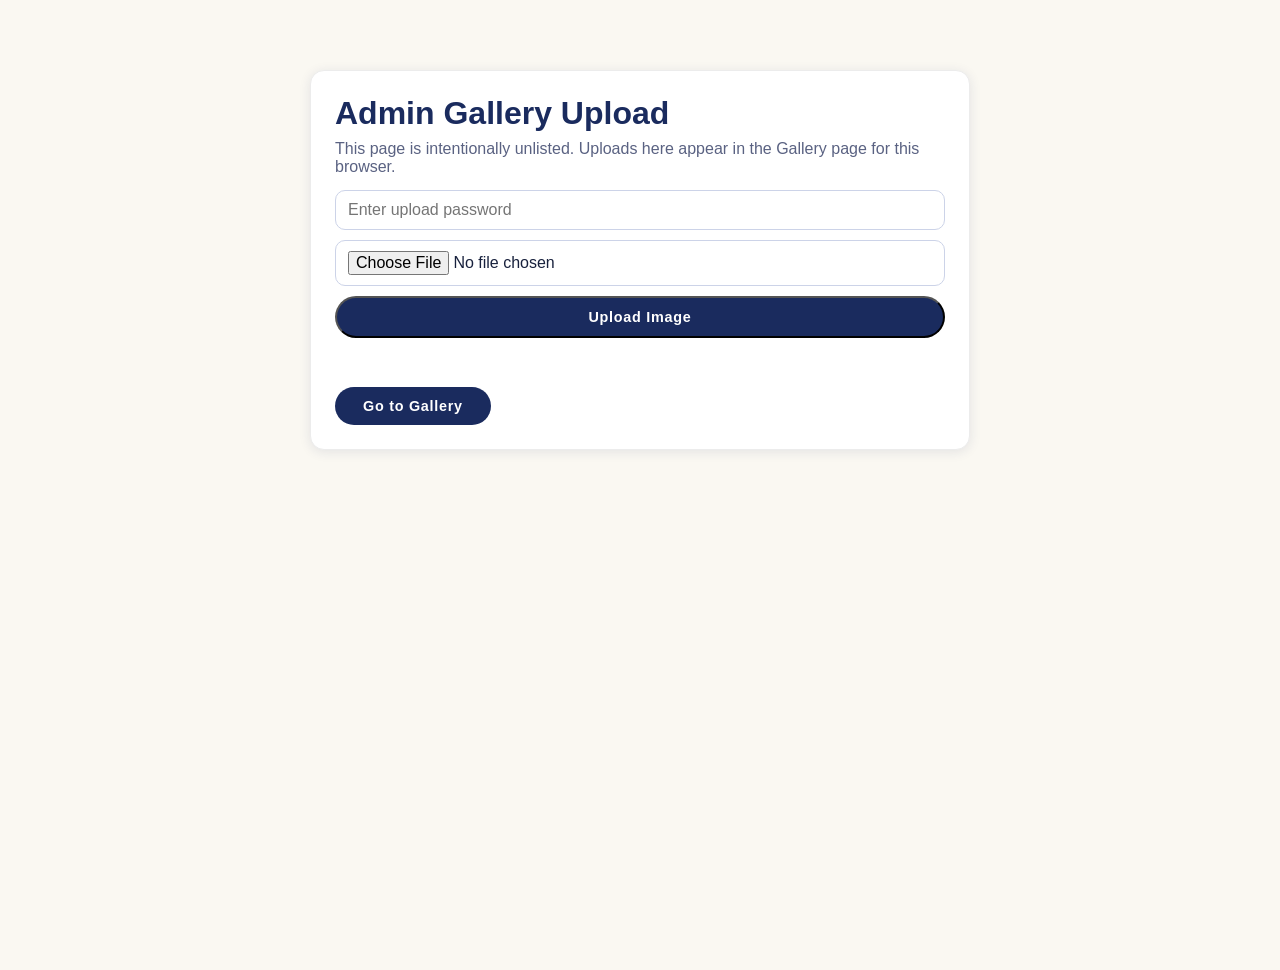
==== adminupload/index.html @ 371fb2d6 "Move gallery upload flow to hidden /adminupload page" ====
<!DOCTYPE html>
<html lang="en">
<head>
  <meta charset="UTF-8" />
  <meta name="viewport" content="width=device-width, initial-scale=1.0"/>
  <meta name="robots" content="noindex,nofollow"/>
  <title>Gallery Upload - Chaveirim of Linden</title>
  <link rel="stylesheet" href="../assets/css/styles.css"/>
  <style>
    .admin-upload-wrap { max-width: 700px; margin: 70px auto; padding: 0 20px; }
    .admin-upload-card { background: #fff; border: 1px solid #ececec; border-radius: 14px; box-shadow: 0 2px 12px rgba(26,43,94,0.10); padding: 24px; }
    .admin-upload-card h1 { color: #1a2b5e; margin-bottom: 8px; }
    .admin-upload-card p { color: #5a6282; margin-bottom: 14px; }
    .admin-upload-form { display: flex; flex-direction: column; gap: 10px; }
    .admin-upload-form input[type="password"], .admin-upload-form input[type="file"] { padding: 10px 12px; border: 1px solid #ccd3e8; border-radius: 10px; font: inherit; }
    .admin-upload-message { min-height: 1.2em; font-weight: 700; margin-top: 8px; }
  </style>
</head>
<body>
  <div class="admin-upload-wrap">
    <div class="admin-upload-card">
      <h1>Admin Gallery Upload</h1>
      <p>This page is intentionally unlisted. Uploads here appear in the Gallery page for this browser.</p>
      <div class="admin-upload-form">
        <input type="password" id="gallery-upload-password" placeholder="Enter upload password" autocomplete="off" />
        <input type="file" id="gallery-upload-input" accept="image/*" />
        <button type="button" id="gallery-upload-button" class="btn-navy">Upload Image</button>
      </div>
      <p id="gallery-upload-message" class="admin-upload-message" aria-live="polite"></p>
      <a href="../#gallery" class="btn-navy" style="margin-top: 8px; display: inline-block;">Go to Gallery</a>
    </div>
  </div>

  <script>
    (() => {
      const GALLERY_UPLOAD_PASSWORD = 'COLGalleryUpload';
      const GALLERY_LOCAL_STORAGE_KEY = 'colGalleryUserUploads';

      const getUserUploadedImages = () => {
        try {
          const raw = localStorage.getItem(GALLERY_LOCAL_STORAGE_KEY);
          const parsed = raw ? JSON.parse(raw) : [];
          return Array.isArray(parsed) ? parsed : [];
        } catch (error) {
          console.error('Unable to read local gallery uploads:', error);
          return [];
        }
      };

      const saveUserUploadedImages = (items) => {
        localStorage.setItem(GALLERY_LOCAL_STORAGE_KEY, JSON.stringify(items));
      };

      const setUploadMessage = (text, isError = false) => {
        const message = document.getElementById('gallery-upload-message');
        if (!message) return;
        message.textContent = text;
        message.style.color = isError ? '#b03020' : '#1a2b5e';
      };

      document.getElementById('gallery-upload-button')?.addEventListener('click', () => {
        const passwordInput = document.getElementById('gallery-upload-password');
        const fileInput = document.getElementById('gallery-upload-input');
        const password = String(passwordInput?.value || '').trim();
        const file = fileInput?.files && fileInput.files[0];

        if (password !== GALLERY_UPLOAD_PASSWORD) {
          setUploadMessage('Incorrect password. Image was not uploaded.', true);
          return;
        }

        if (!file) {
          setUploadMessage('Please choose an image first.', true);
          return;
        }

        const reader = new FileReader();
        reader.onload = () => {
          const dataUrl = String(reader.result || '');
          if (!dataUrl) {
            setUploadMessage('Unable to read selected image.', true);
            return;
          }

          const current = getUserUploadedImages();
          current.unshift({ src: dataUrl, alt: file.name || 'Uploaded gallery image' });
          saveUserUploadedImages(current);

          fileInput.value = '';
          passwordInput.value = '';
          setUploadMessage('Image uploaded successfully. Open the Gallery page to view it.');
        };

        reader.onerror = () => setUploadMessage('Unable to read selected image.', true);
        reader.readAsDataURL(file);
      });
    })();
  </script>
</body>
</html>
---- assets/css/styles.css ----
:root {
      --navy:        #1a2b5e;
      --navy-dark:   #111d42;
      --navy-mid:    #243580;
      --gold:        #c9a028;
      --gold-light:  #f2ca4c;
      --gold-pale:   #fdf3d0;
      --red:         #b03020;
      --red-hover:   #8e2318;
      --white:       #ffffff;
      --cream:       #faf8f2;
      --gray-light:  #ececec;
      --text:        #18213d;
      --text-muted:  #5a6282;
      --shadow-sm:   0 2px 12px rgba(26,43,94,0.10);
      --shadow-md:   0 6px 28px rgba(26,43,94,0.15);
    }

    *, *::before, *::after { box-sizing: border-box; margin: 0; padding: 0; }

    body {
      font-family: 'Nunito', sans-serif;
      background: var(--cream);
      color: var(--text);
      min-height: 100vh;
    }

    /* HEADER */
    header {
      background: linear-gradient(180deg, var(--navy-dark) 0%, var(--navy) 100%);
      position: sticky;
      top: 0;
      z-index: 1000;
      box-shadow: 0 3px 24px rgba(0,0,0,0.32);
    }

    .header-top {
      display: flex;
      align-items: center;
      justify-content: space-between;
      padding: 10px 36px;
      gap: 16px;
      flex-wrap: wrap;
    }

    .logo-area {
      display: flex;
      align-items: center;
      gap: 16px;
      cursor: pointer;
      text-decoration: none;
    }

    .logo-img-wrap {
      height: 80px;
      width: 80px;
      flex-shrink: 0;
    }

    /* Key fix: mix-blend-mode:screen removes white baked into the logo on dark bg */
    .logo-img-wrap img {
      height: 80px;
      width: 80px;
      object-fit: contain;
      background: transparent;
      padding: 0;
      border: none;
      border-radius: 0;
      
      filter: drop-shadow(0 2px 8px rgba(0,0,0,0.4));
    }

    .org-name { display: flex; flex-direction: column; gap: 1px; }

    .org-name .main-title {
      font-family: 'Playfair Display', serif;
      font-size: 1.6rem;
      font-weight: 900;
      color: var(--gold-light);
      line-height: 1.1;
    }

    .org-name .sub-title {
      font-size: 0.76rem;
      color: rgba(255,255,255,0.62);
      letter-spacing: 0.2em;
      text-transform: uppercase;
      font-weight: 700;
    }

    .header-actions {
      display: flex;
      gap: 10px;
      align-items: center;
      flex-wrap: wrap;
    }

    .btn-donate-flash {
      background: var(--gold);
      color: var(--navy-dark);
      font-family: 'Nunito', sans-serif;
      font-weight: 800;
      font-size: 0.88rem;
      padding: 10px 22px;
      border-radius: 50px;
      border: none;
      cursor: pointer;
      text-decoration: none;
      letter-spacing: 0.06em;
      text-transform: uppercase;
      display: inline-flex;
      align-items: center;
      gap: 7px;
      animation: pulseGold 1.8s ease-in-out infinite;
      transition: transform 0.15s;
    }
    .btn-donate-flash:hover { animation: none; background: var(--gold-light); transform: scale(1.06); }

    @keyframes pulseGold {
      0%   { box-shadow: 0 0 0 0   rgba(201,160,40,0.75); }
      60%  { box-shadow: 0 0 0 12px rgba(201,160,40,0); }
      100% { box-shadow: 0 0 0 0   rgba(201,160,40,0); }
    }

    .btn-call {
      background: var(--red);
      color: var(--white);
      font-family: 'Nunito', sans-serif;
      font-weight: 800;
      font-size: 0.88rem;
      padding: 10px 22px;
      border-radius: 50px;
      border: none;
      cursor: pointer;
      text-decoration: none;
      letter-spacing: 0.06em;
      text-transform: uppercase;
      display: inline-flex;
      align-items: center;
      gap: 7px;
      transition: background 0.15s, transform 0.15s;
      box-shadow: 0 2px 10px rgba(176,48,32,0.35);
    }
    .btn-call:hover { background: var(--red-hover); transform: scale(1.05); }

    /* NAV */
    nav {
      background: rgba(0,0,0,0.22);
      border-top: 1px solid rgba(255,255,255,0.07);
    }
    .nav-links { display: flex; list-style: none; padding: 0 28px; }
    .nav-links li a {
      display: block;
      color: rgba(255,255,255,0.75);
      text-decoration: none;
      font-weight: 700;
      font-size: 0.87rem;
      padding: 12px 20px;
      letter-spacing: 0.1em;
      text-transform: uppercase;
      border-bottom: 3px solid transparent;
      transition: color 0.18s, border-color 0.18s, background 0.18s;
    }
    .nav-links li a:hover,
    .nav-links li a.active {
      color: var(--gold-light);
      border-bottom-color: var(--gold);
      background: rgba(255,255,255,0.04);
    }

    /* PAGES */
    .page { display: none; }
    .page.active { display: block; }

    /* HOME HERO */
    .home-hero {
      min-height: 72vh;
      display: flex;
      align-items: center;
      justify-content: center;
      flex-direction: column;
      text-align: center;
      background:
        radial-gradient(ellipse at 55% 35%, rgba(201,160,40,0.13) 0%, transparent 60%),
        linear-gradient(160deg, var(--navy-dark) 0%, var(--navy) 55%, var(--navy-mid) 100%);
      color: white;
      padding: 80px 32px 70px;
      position: relative;
      overflow: hidden;
    }
    .home-hero::after {
      content: '';
      position: absolute;
      inset: 0;
      background-image: radial-gradient(rgba(255,255,255,0.035) 1px, transparent 1px);
      background-size: 28px 28px;
      pointer-events: none;
    }

    /* Hero logo — same screen blend trick */
    .hero-logo {
      height: 130px;
      width: 130px;
      object-fit: contain;
      background: transparent;
      border: none;
      padding: 0;
      
      filter: drop-shadow(0 4px 20px rgba(0,0,0,0.5));
      margin-bottom: 30px;
      position: relative;
      z-index: 1;
    }

    .home-hero h1 {
      font-family: 'Playfair Display', serif;
      font-size: clamp(2rem, 5vw, 3.5rem);
      font-weight: 900;
      line-height: 1.15;
      color: white;
      max-width: 680px;
      margin-bottom: 18px;
      position: relative;
      z-index: 1;
    }
    .home-hero h1 em { font-style: normal; color: var(--gold-light); }

    .home-hero p {
      font-size: 1.08rem;
      color: rgba(255,255,255,0.74);
      max-width: 510px;
      line-height: 1.78;
      margin-bottom: 40px;
      position: relative;
      z-index: 1;
    }

    .hero-buttons {
      display: flex;
      flex-direction: column;
      align-items: center;
      gap: 14px;
      position: relative;
      z-index: 1;
    }
    .hero-buttons-row {
      display: flex;
      gap: 14px;
      flex-wrap: wrap;
      justify-content: center;
    }

    /* Shared button styles */
    .btn-primary {
      background: var(--gold);
      color: var(--navy-dark);
      font-weight: 800;
      font-size: 0.95rem;
      padding: 13px 30px;
      border-radius: 50px;
      border: none;
      cursor: pointer;
      text-decoration: none;
      letter-spacing: 0.05em;
      text-transform: uppercase;
      transition: all 0.18s;
      box-shadow: 0 4px 18px rgba(201,160,40,0.42);
    }
    .btn-primary:hover { background: var(--gold-light); transform: translateY(-2px); }

    .btn-outline {
      background: transparent;
      color: white;
      font-weight: 700;
      font-size: 0.95rem;
      padding: 12px 30px;
      border-radius: 50px;
      border: 2px solid rgba(255,255,255,0.42);
      cursor: pointer;
      text-decoration: none;
      letter-spacing: 0.05em;
      text-transform: uppercase;
      transition: all 0.18s;
    }
    .btn-outline:hover { border-color: white; background: rgba(255,255,255,0.09); }

    .btn-help {
      background: var(--red);
      color: white;
      font-weight: 800;
      font-size: 0.95rem;
      padding: 13px 30px;
      border-radius: 50px;
      border: none;
      cursor: pointer;
      text-decoration: none;
      letter-spacing: 0.05em;
      text-transform: uppercase;
      transition: all 0.18s;
      box-shadow: 0 4px 18px rgba(176,48,32,0.42);
    }
    .btn-help:hover { background: var(--red-hover); transform: translateY(-2px); }

    /* Gold accent bar */
    .gold-bar {
      width: 52px;
      height: 4px;
      background: linear-gradient(90deg, var(--gold), var(--gold-light));
      border-radius: 4px;
      margin-bottom: 18px;
    }

    /* Eyebrow label */
    .eyebrow {
      font-size: 0.74rem;
      letter-spacing: 0.22em;
      text-transform: uppercase;
      color: var(--gold);
      font-weight: 800;
      margin-bottom: 8px;
    }

    /* MISSION */
    .mission-section {
      padding: 76px 40px;
      max-width: 1120px;
      margin: 0 auto;
    }

    .section-h {
      font-family: 'Playfair Display', serif;
      font-size: clamp(1.7rem, 3vw, 2.5rem);
      font-weight: 900;
      color: var(--navy);
      margin-bottom: 12px;
      line-height: 1.2;
    }

    .section-sub {
      font-size: 0.98rem;
      color: var(--text-muted);
      max-width: 510px;
      line-height: 1.78;
      margin-bottom: 48px;
    }

    .cards-grid {
      display: grid;
      grid-template-columns: repeat(auto-fit, minmax(230px, 1fr));
      gap: 22px;
    }

    .card {
      background: var(--white);
      border-radius: 16px;
      padding: 28px 24px;
      box-shadow: var(--shadow-sm);
      border-left: 4px solid var(--gold);
      transition: transform 0.2s, box-shadow 0.2s;
    }
    .card:hover { transform: translateY(-5px); box-shadow: var(--shadow-md); }

    .card-icon {
      width: 56px;
      height: 56px;
      border-radius: 16px;
      background: linear-gradient(145deg, var(--navy) 0%, var(--navy-mid) 100%);
      display: flex;
      align-items: center;
      justify-content: center;
      margin-bottom: 16px;
      flex-shrink: 0;
      transition: transform 0.2s, background 0.2s;
    }
    .card:hover .card-icon {
      transform: scale(1.1) rotate(-3deg);
      background: linear-gradient(145deg, var(--navy-mid) 0%, var(--navy) 100%);
    }
    .card-icon i {
      font-size: 28px;
      color: var(--gold-light);
    }

    .card h3 {
      font-family: 'Playfair Display', serif;
      font-size: 1.1rem;
      color: var(--navy);
      margin-bottom: 8px;
      font-weight: 700;
    }
    .card p { color: var(--text-muted); font-size: 0.91rem; line-height: 1.65; }

    /* SERVICES SECTION */
    .services-section {
      background: var(--navy-dark);
      padding: 76px 40px;
    }

    .services-inner {
      max-width: 1100px;
      margin: 0 auto;
    }

    .services-section .eyebrow { color: var(--gold-light); }
    .services-section .section-h { color: var(--white); }
    .services-section .section-sub { color: rgba(255,255,255,0.62); }

    .services-grid {
      display: grid;
      grid-template-columns: repeat(auto-fit, minmax(290px, 1fr));
      gap: 18px;
    }

    .service-item {
      display: flex;
      align-items: flex-start;
      gap: 18px;
      background: rgba(255,255,255,0.05);
      border: 1px solid rgba(201,160,40,0.22);
      border-radius: 14px;
      padding: 22px 22px;
      transition: background 0.2s, border-color 0.2s, transform 0.2s;
    }
    .service-item:hover {
      background: rgba(201,160,40,0.08);
      border-color: rgba(201,160,40,0.5);
      transform: translateY(-3px);
    }

    .service-item--more {
      border-style: dashed;
      border-color: rgba(242,202,76,0.35);
    }

    .service-icon {
      font-size: 2rem;
      flex-shrink: 0;
      width: 52px;
      height: 52px;
      background: rgba(201,160,40,0.12);
      border-radius: 12px;
      display: flex;
      align-items: center;
      justify-content: center;
    }

    .service-text h4 {
      font-family: 'Playfair Display', serif;
      font-size: 1.05rem;
      font-weight: 700;
      color: var(--gold-light);
      margin-bottom: 5px;
    }
    .service-text p {
      font-size: 0.9rem;
      color: rgba(255,255,255,0.62);
      line-height: 1.6;
    }

    @media (max-width: 680px) {
      .services-section { padding: 48px 18px; }
      .services-grid { grid-template-columns: 1fr; }
    }

    /* CTA STRIP */
    .cta-strip {
      background: linear-gradient(135deg, var(--navy-dark), var(--navy));
      padding: 64px 40px;
      text-align: center;
      position: relative;
      overflow: hidden;
    }
    .cta-strip::before {
      content: '';
      position: absolute;
      inset: 0;
      background: radial-gradient(ellipse at 50% 0%, rgba(201,160,40,0.13), transparent 65%);
      pointer-events: none;
    }
    .cta-strip h2 {
      font-family: 'Playfair Display', serif;
      font-size: clamp(1.5rem, 3vw, 2.2rem);
      font-weight: 900;
      color: white;
      margin-bottom: 12px;
      position: relative;
    }
    .cta-strip h2 em { font-style: normal; color: var(--gold-light); }
    .cta-strip p {
      color: rgba(255,255,255,0.7);
      font-size: 1rem;
      max-width: 450px;
      margin: 0 auto 32px;
      line-height: 1.75;
      position: relative;
    }
    .cta-buttons { display: flex; gap: 14px; justify-content: center; flex-wrap: wrap; position: relative; }

    /* PAGE BANNER (inner pages) */
    .page-banner {
      background: linear-gradient(135deg, var(--navy-dark), var(--navy));
      padding: 52px 40px 44px;
      text-align: center;
      position: relative;
      overflow: hidden;
    }
    .page-banner::after {
      content: '';
      position: absolute;
      inset: 0;
      background-image: radial-gradient(rgba(255,255,255,0.03) 1px, transparent 1px);
      background-size: 24px 24px;
      pointer-events: none;
    }
    .page-banner .eyebrow { color: rgba(242,202,76,0.85); position: relative; z-index:1; }
    .page-banner .gold-bar { margin: 10px auto 16px; }
    .page-banner h1 {
      font-family: 'Playfair Display', serif;
      font-size: clamp(1.8rem, 3.5vw, 2.7rem);
      font-weight: 900;
      color: white;
      margin-bottom: 10px;
      position: relative;
      z-index: 1;
    }
    .page-banner p {
      color: rgba(255,255,255,0.7);
      font-size: 1rem;
      max-width: 490px;
      margin: 0 auto;
      line-height: 1.75;
      position: relative;
      z-index: 1;
    }

    /* INNER CONTENT */
    .inner-wrap { max-width: 900px; margin: 0 auto; padding: 52px 32px 70px; }
    .inner-wrap-wide { max-width: 1100px; margin: 0 auto; padding: 52px 32px 70px; }

    /* Tax box */
    .tax-box {
      display: flex;
      align-items: flex-start;
      gap: 16px;
      background: var(--gold-pale);
      border: 1.5px solid var(--gold);
      border-radius: 14px;
      padding: 20px 24px;
      margin-bottom: 30px;
    }
    .tax-box .icon { font-size: 1.8rem; flex-shrink: 0; margin-top: 2px; }
    .tax-box p { font-size: 0.92rem; color: var(--text); line-height: 1.65; }
    .tax-box strong { color: var(--navy); }

    /* Embed cards */
    .embed-card {
      background: white;
      border-radius: 18px;
      box-shadow: var(--shadow-md);
      overflow: hidden;
      border: 1px solid var(--gray-light);
    }
    .embed-card iframe { width: 100%; border: none; display: block; }

    .fallback-link { text-align: center; margin-top: 20px; }
    .fallback-link p { color: var(--text-muted); font-size: 0.87rem; margin-bottom: 10px; }
    .btn-navy {
      display: inline-block;
      background: var(--navy);
      color: white;
      font-weight: 700;
      padding: 11px 28px;
      border-radius: 50px;
      text-decoration: none;
      font-size: 0.9rem;
      letter-spacing: 0.05em;
      transition: background 0.18s;
    }
    .btn-navy:hover { background: var(--navy-dark); }

    /* FOOTER */
    footer {
      background: var(--navy-dark);
      color: rgba(255,255,255,0.6);
      text-align: center;
      padding: 44px 32px 36px;
      border-top: 3px solid var(--gold);
    }
    footer .footer-logo {
      font-family: 'Playfair Display', serif;
      font-size: 1.2rem;
      color: var(--gold-light);
      font-weight: 900;
      margin-bottom: 8px;
    }
    footer .footer-sep { width: 48px; height: 2px; background: var(--gold); opacity: 0.32; border-radius: 2px; margin: 14px auto; }
    footer p { font-size: 0.86rem; line-height: 1.8; }
    footer a { color: var(--gold-light); text-decoration: none; }
    footer a:hover { text-decoration: underline; }

    /* RESPONSIVE */
    @media (max-width: 680px) {
      .header-top { padding: 8px 14px; }
      .logo-img-wrap, .logo-img-wrap img { height: 58px; width: 58px; }
      .org-name .main-title { font-size: 1.1rem; }
      .nav-links { padding: 0 6px; overflow-x: auto; flex-wrap: nowrap; }
      .nav-links li a { padding: 10px 11px; font-size: 0.76rem; white-space: nowrap; }
      .btn-donate-flash, .btn-call { font-size: 0.76rem; padding: 8px 13px; }
      .home-hero { padding: 56px 20px 48px; }
      .hero-logo { height: 88px; width: 88px; }
      .mission-section, .inner-wrap, .inner-wrap-wide { padding: 38px 18px 56px; }
      .page-banner { padding: 40px 20px 34px; }
      .cta-strip { padding: 48px 20px; }
    }
  

    /* GALLERY */
    .gallery-grid {
      display: grid;
      grid-template-columns: repeat(auto-fit, minmax(220px, 1fr));
      gap: 20px;
    }

    .gallery-card {
      background: var(--white);
      border: 1px solid var(--gray-light);
      border-radius: 14px;
      overflow: hidden;
      box-shadow: var(--shadow-sm);
    }

    .gallery-card img {
      width: 100%;
      height: 230px;
      object-fit: cover;
      display: block;
      background: #f6f6f6;
    }

    .gallery-upload-panel {
      margin-top: 26px;
      background: var(--white);
      border: 1px solid var(--gray-light);
      border-radius: 14px;
      padding: 18px;
      box-shadow: var(--shadow-sm);
    }
    .gallery-upload-panel h2 {
      font-size: 1.1rem;
      color: var(--navy);
      margin-bottom: 8px;
    }
    .gallery-upload-panel p {
      color: var(--text-muted);
      font-size: 0.9rem;
      margin-bottom: 12px;
    }
    .gallery-upload-actions {
      display: flex;
      flex-wrap: wrap;
      gap: 10px;
      align-items: center;
    }
    .gallery-upload-actions input[type="password"] {
      min-width: 220px;
      border: 1px solid #ccd3e8;
      border-radius: 10px;
      padding: 10px 12px;
      font: inherit;
    }
    .gallery-upload-message {
      margin-top: 10px;
      min-height: 1.2em;
      font-weight: 700;
      color: var(--navy);
    }
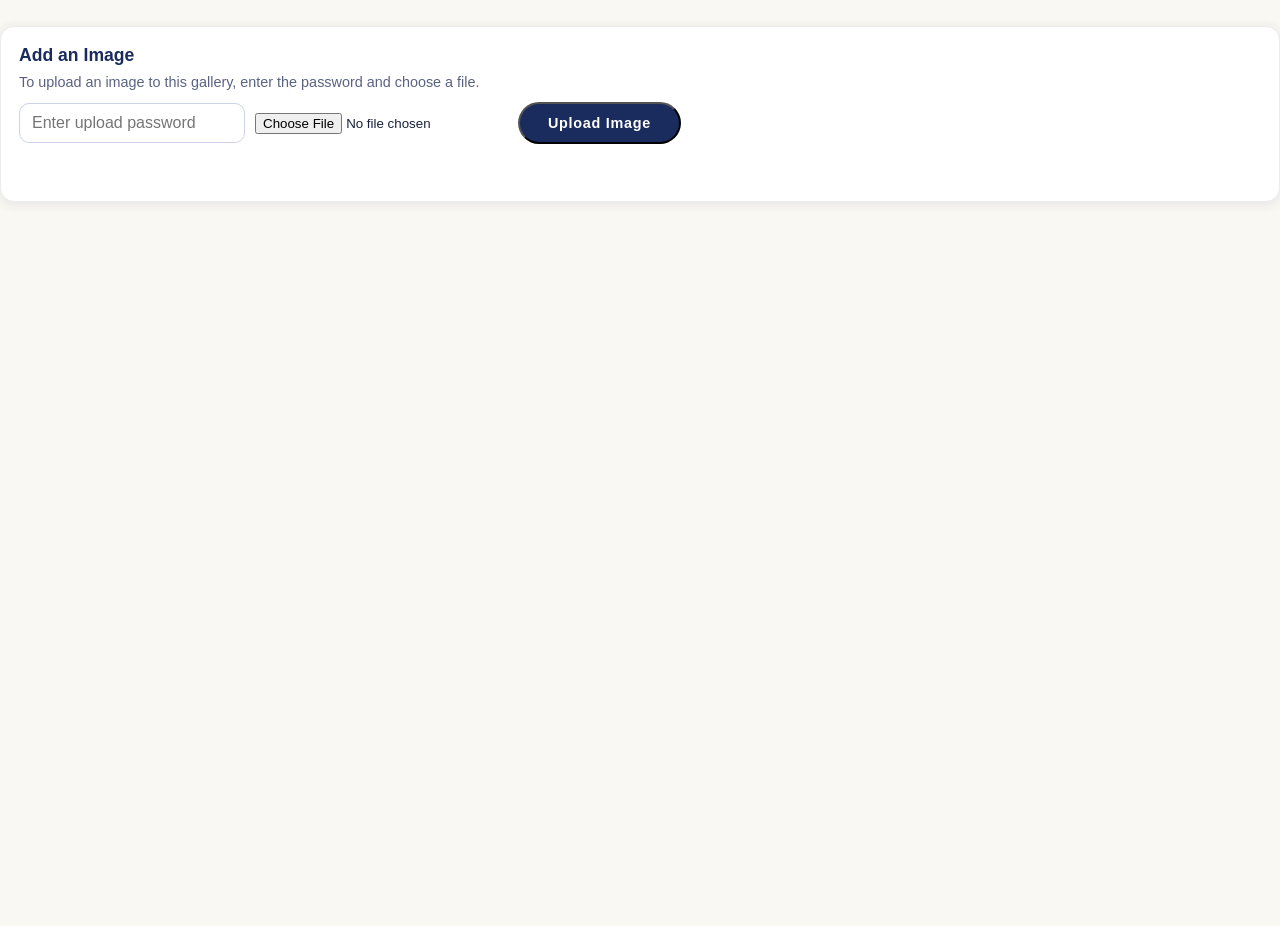
==== commit 64916802: "Update index.html" ====
--- a/adminupload/index.html
+++ b/adminupload/index.html
@@ -17,84 +17,29 @@
   </style>
 </head>
 <body>
-  <div class="admin-upload-wrap">
-    <div class="admin-upload-card">
-      <h1>Admin Gallery Upload</h1>
-      <p>This page is intentionally unlisted. Uploads here appear in the Gallery page for this browser.</p>
-      <div class="admin-upload-form">
+ <div class="gallery-upload-panel">
+      <h2>Add an Image</h2>
+      <p>To upload an image to this gallery, enter the password and choose a file.</p>
+      <div class="gallery-upload-actions">
         <input type="password" id="gallery-upload-password" placeholder="Enter upload password" autocomplete="off" />
         <input type="file" id="gallery-upload-input" accept="image/*" />
         <button type="button" id="gallery-upload-button" class="btn-navy">Upload Image</button>
       </div>
-      <p id="gallery-upload-message" class="admin-upload-message" aria-live="polite"></p>
-      <a href="../#gallery" class="btn-navy" style="margin-top: 8px; display: inline-block;">Go to Gallery</a>
-    </div>
-  </div>
+      <p id="gallery-upload-message" class="gallery-upload-message" aria-live="polite"></p>
 
+  <script src="../assets/js/gallery-upload.js" defer></script>
   <script>
-    (() => {
-      const GALLERY_UPLOAD_PASSWORD = 'COLGalleryUpload';
-      const GALLERY_LOCAL_STORAGE_KEY = 'colGalleryUserUploads';
-
-      const getUserUploadedImages = () => {
-        try {
-          const raw = localStorage.getItem(GALLERY_LOCAL_STORAGE_KEY);
-          const parsed = raw ? JSON.parse(raw) : [];
-          return Array.isArray(parsed) ? parsed : [];
-        } catch (error) {
-          console.error('Unable to read local gallery uploads:', error);
-          return [];
-        }
-      };
-
-      const saveUserUploadedImages = (items) => {
-        localStorage.setItem(GALLERY_LOCAL_STORAGE_KEY, JSON.stringify(items));
-      };
-
-      const setUploadMessage = (text, isError = false) => {
-        const message = document.getElementById('gallery-upload-message');
-        if (!message) return;
-        message.textContent = text;
-        message.style.color = isError ? '#b03020' : '#1a2b5e';
-      };
-
-      document.getElementById('gallery-upload-button')?.addEventListener('click', () => {
-        const passwordInput = document.getElementById('gallery-upload-password');
-        const fileInput = document.getElementById('gallery-upload-input');
-        const password = String(passwordInput?.value || '').trim();
-        const file = fileInput?.files && fileInput.files[0];
-
-        if (password !== GALLERY_UPLOAD_PASSWORD) {
-          setUploadMessage('Incorrect password. Image was not uploaded.', true);
-          return;
-        }
-
-        if (!file) {
-          setUploadMessage('Please choose an image first.', true);
-          return;
-        }
-
-        const reader = new FileReader();
-        reader.onload = () => {
-          const dataUrl = String(reader.result || '');
-          if (!dataUrl) {
-            setUploadMessage('Unable to read selected image.', true);
-            return;
+    window.addEventListener('DOMContentLoaded', () => {
+      window.COLGalleryUpload?.bindUploadForm({
+        onSuccess: () => {
+          const message = document.getElementById('gallery-upload-message');
+          if (message) {
+            message.textContent = 'Image uploaded successfully. Open the Gallery page to view it.';
+            message.style.color = '#1a2b5e';
           }
-
-          const current = getUserUploadedImages();
-          current.unshift({ src: dataUrl, alt: file.name || 'Uploaded gallery image' });
-          saveUserUploadedImages(current);
-
-          fileInput.value = '';
-          passwordInput.value = '';
-          setUploadMessage('Image uploaded successfully. Open the Gallery page to view it.');
-        };
-
-        reader.onerror = () => setUploadMessage('Unable to read selected image.', true);
-        reader.readAsDataURL(file);
+        },
       });
-    })();
+    });
   </script>
 </body>
 </html>
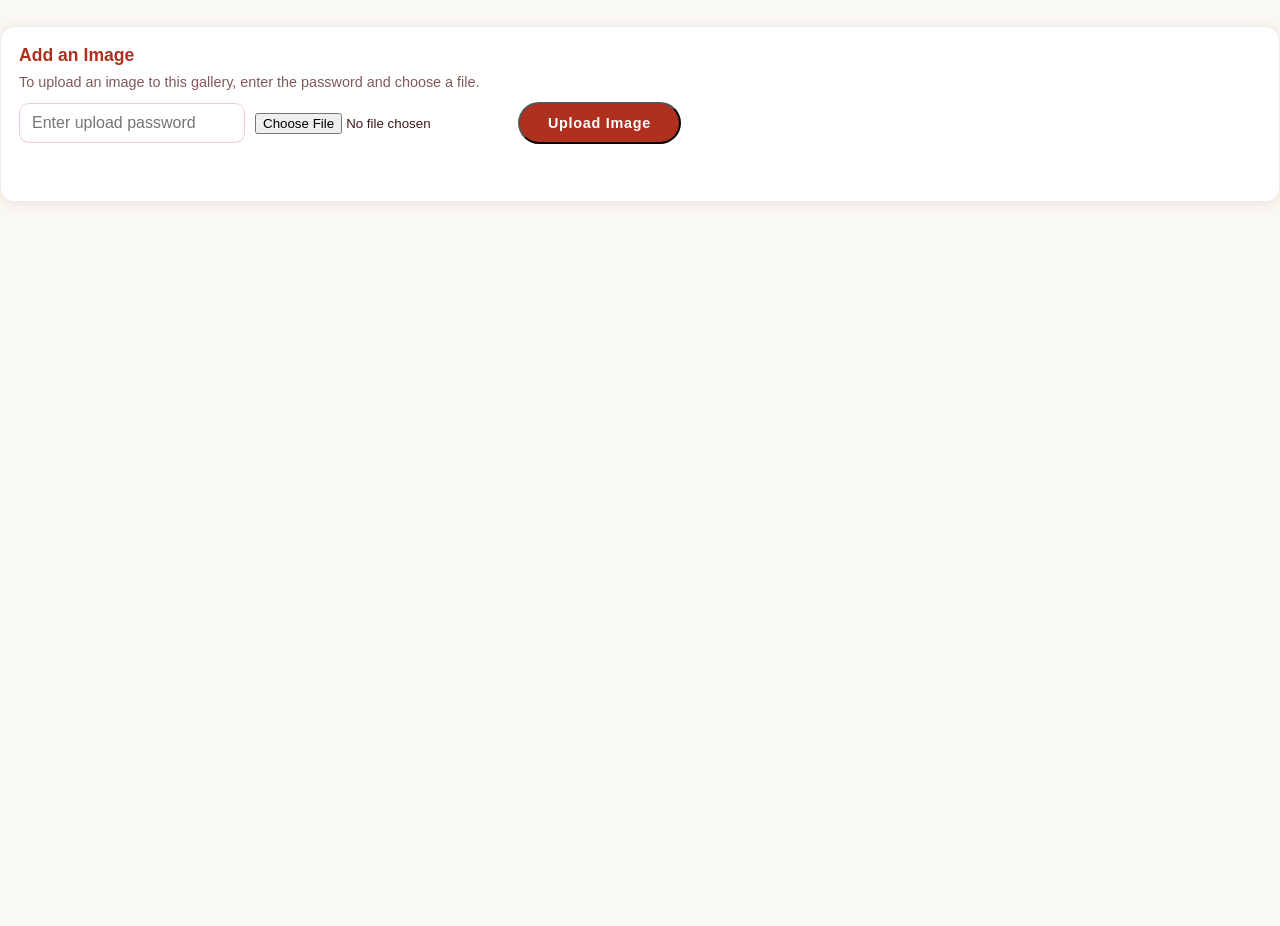
==== commit 12213b57: "Swap site blue and burgundy colors" ====
--- a/adminupload/index.html
+++ b/adminupload/index.html
@@ -8,11 +8,11 @@
   <link rel="stylesheet" href="../assets/css/styles.css"/>
   <style>
     .admin-upload-wrap { max-width: 700px; margin: 70px auto; padding: 0 20px; }
-    .admin-upload-card { background: #fff; border: 1px solid #ececec; border-radius: 14px; box-shadow: 0 2px 12px rgba(26,43,94,0.10); padding: 24px; }
-    .admin-upload-card h1 { color: #1a2b5e; margin-bottom: 8px; }
-    .admin-upload-card p { color: #5a6282; margin-bottom: 14px; }
+    .admin-upload-card { background: #fff; border: 1px solid #ececec; border-radius: 14px; box-shadow: 0 2px 12px rgba(176,48,32,0.10); padding: 24px; }
+    .admin-upload-card h1 { color: #b03020; margin-bottom: 8px; }
+    .admin-upload-card p { color: #825a5a; margin-bottom: 14px; }
     .admin-upload-form { display: flex; flex-direction: column; gap: 10px; }
-    .admin-upload-form input[type="password"], .admin-upload-form input[type="file"] { padding: 10px 12px; border: 1px solid #ccd3e8; border-radius: 10px; font: inherit; }
+    .admin-upload-form input[type="password"], .admin-upload-form input[type="file"] { padding: 10px 12px; border: 1px solid #e8cfcc; border-radius: 10px; font: inherit; }
     .admin-upload-message { min-height: 1.2em; font-weight: 700; margin-top: 8px; }
   </style>
 </head>
@@ -26,6 +26,7 @@
         <button type="button" id="gallery-upload-button" class="btn-navy">Upload Image</button>
       </div>
       <p id="gallery-upload-message" class="gallery-upload-message" aria-live="polite"></p>
+    </div>
 
   <script src="../assets/js/gallery-upload.js" defer></script>
   <script>
@@ -35,7 +36,7 @@
           const message = document.getElementById('gallery-upload-message');
           if (message) {
             message.textContent = 'Image uploaded successfully. Open the Gallery page to view it.';
-            message.style.color = '#1a2b5e';
+            message.style.color = '#b03020';
           }
         },
       });
--- a/assets/css/styles.css
+++ b/assets/css/styles.css
@@ -1,19 +1,19 @@
     :root {
-      --navy:        #1a2b5e;
-      --navy-dark:   #111d42;
-      --navy-mid:    #243580;
+      --navy:        #b03020;
+      --navy-dark:   #8e2318;
+      --navy-mid:    #c04434;
       --gold:        #c9a028;
       --gold-light:  #f2ca4c;
       --gold-pale:   #fdf3d0;
-      --red:         #b03020;
-      --red-hover:   #8e2318;
+      --red:         #1a2b5e;
+      --red-hover:   #111d42;
       --white:       #ffffff;
       --cream:       #faf8f2;
       --gray-light:  #ececec;
-      --text:        #18213d;
-      --text-muted:  #5a6282;
-      --shadow-sm:   0 2px 12px rgba(26,43,94,0.10);
-      --shadow-md:   0 6px 28px rgba(26,43,94,0.15);
+      --text:        #3d1818;
+      --text-muted:  #825a5a;
+      --shadow-sm:   0 2px 12px rgba(176,48,32,0.10);
+      --shadow-md:   0 6px 28px rgba(176,48,32,0.15);
     }
 
     *, *::before, *::after { box-sizing: border-box; margin: 0; padding: 0; }
@@ -139,7 +139,7 @@
       align-items: center;
       gap: 7px;
       transition: background 0.15s, transform 0.15s;
-      box-shadow: 0 2px 10px rgba(176,48,32,0.35);
+      box-shadow: 0 2px 10px rgba(26,43,94,0.35);
     }
     .btn-call:hover { background: var(--red-hover); transform: scale(1.05); }
 
@@ -297,7 +297,7 @@
       letter-spacing: 0.05em;
       text-transform: uppercase;
       transition: all 0.18s;
-      box-shadow: 0 4px 18px rgba(176,48,32,0.42);
+      box-shadow: 0 4px 18px rgba(26,43,94,0.42);
     }
     .btn-help:hover { background: var(--red-hover); transform: translateY(-2px); }
 
@@ -585,6 +585,11 @@
       text-align: center;
       padding: 44px 32px 36px;
       border-top: 3px solid var(--gold);
+    }
+    footer > * {
+      width: min(80%, 1100px);
+      margin-left: auto;
+      margin-right: auto;
     }
     footer .footer-logo {
       font-family: 'Playfair Display', serif;
@@ -663,7 +668,7 @@
     }
     .gallery-upload-actions input[type="password"] {
       min-width: 220px;
-      border: 1px solid #ccd3e8;
+      border: 1px solid #e8cfcc;
       border-radius: 10px;
       padding: 10px 12px;
       font: inherit;
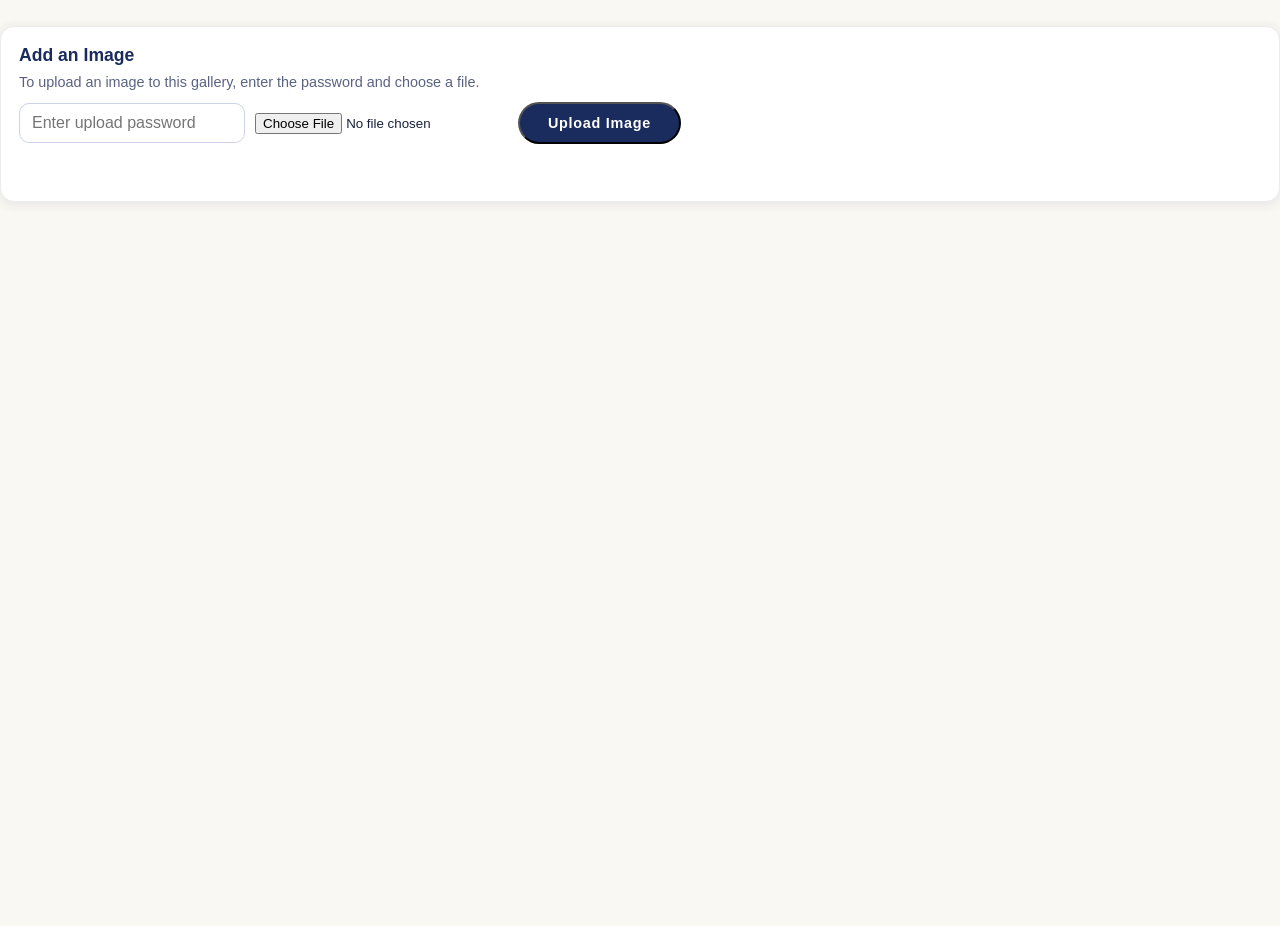
==== commit 98edfd08: "Revert "Swap site blue and burgundy colors"" ====
--- a/adminupload/index.html
+++ b/adminupload/index.html
@@ -8,11 +8,11 @@
   <link rel="stylesheet" href="../assets/css/styles.css"/>
   <style>
     .admin-upload-wrap { max-width: 700px; margin: 70px auto; padding: 0 20px; }
-    .admin-upload-card { background: #fff; border: 1px solid #ececec; border-radius: 14px; box-shadow: 0 2px 12px rgba(176,48,32,0.10); padding: 24px; }
-    .admin-upload-card h1 { color: #b03020; margin-bottom: 8px; }
-    .admin-upload-card p { color: #825a5a; margin-bottom: 14px; }
+    .admin-upload-card { background: #fff; border: 1px solid #ececec; border-radius: 14px; box-shadow: 0 2px 12px rgba(26,43,94,0.10); padding: 24px; }
+    .admin-upload-card h1 { color: #1a2b5e; margin-bottom: 8px; }
+    .admin-upload-card p { color: #5a6282; margin-bottom: 14px; }
     .admin-upload-form { display: flex; flex-direction: column; gap: 10px; }
-    .admin-upload-form input[type="password"], .admin-upload-form input[type="file"] { padding: 10px 12px; border: 1px solid #e8cfcc; border-radius: 10px; font: inherit; }
+    .admin-upload-form input[type="password"], .admin-upload-form input[type="file"] { padding: 10px 12px; border: 1px solid #ccd3e8; border-radius: 10px; font: inherit; }
     .admin-upload-message { min-height: 1.2em; font-weight: 700; margin-top: 8px; }
   </style>
 </head>
@@ -36,7 +36,7 @@
           const message = document.getElementById('gallery-upload-message');
           if (message) {
             message.textContent = 'Image uploaded successfully. Open the Gallery page to view it.';
-            message.style.color = '#b03020';
+            message.style.color = '#1a2b5e';
           }
         },
       });
--- a/assets/css/styles.css
+++ b/assets/css/styles.css
@@ -1,19 +1,19 @@
     :root {
-      --navy:        #b03020;
-      --navy-dark:   #8e2318;
-      --navy-mid:    #c04434;
+      --navy:        #1a2b5e;
+      --navy-dark:   #111d42;
+      --navy-mid:    #243580;
       --gold:        #c9a028;
       --gold-light:  #f2ca4c;
       --gold-pale:   #fdf3d0;
-      --red:         #1a2b5e;
-      --red-hover:   #111d42;
+      --red:         #b03020;
+      --red-hover:   #8e2318;
       --white:       #ffffff;
       --cream:       #faf8f2;
       --gray-light:  #ececec;
-      --text:        #3d1818;
-      --text-muted:  #825a5a;
-      --shadow-sm:   0 2px 12px rgba(176,48,32,0.10);
-      --shadow-md:   0 6px 28px rgba(176,48,32,0.15);
+      --text:        #18213d;
+      --text-muted:  #5a6282;
+      --shadow-sm:   0 2px 12px rgba(26,43,94,0.10);
+      --shadow-md:   0 6px 28px rgba(26,43,94,0.15);
     }
 
     *, *::before, *::after { box-sizing: border-box; margin: 0; padding: 0; }
@@ -139,7 +139,7 @@
       align-items: center;
       gap: 7px;
       transition: background 0.15s, transform 0.15s;
-      box-shadow: 0 2px 10px rgba(26,43,94,0.35);
+      box-shadow: 0 2px 10px rgba(176,48,32,0.35);
     }
     .btn-call:hover { background: var(--red-hover); transform: scale(1.05); }
 
@@ -181,8 +181,9 @@
       flex-direction: column;
       text-align: center;
       background:
-        radial-gradient(ellipse at 55% 35%, rgba(201,160,40,0.13) 0%, transparent 60%),
-        linear-gradient(160deg, var(--navy-dark) 0%, var(--navy) 55%, var(--navy-mid) 100%);
+        radial-gradient(ellipse at 55% 35%, rgba(201,160,40,0.18) 0%, transparent 60%),
+        linear-gradient(160deg, rgba(142,35,24,0.86) 0%, rgba(176,48,32,0.78) 55%, rgba(192,68,52,0.74) 100%),
+        url('../images/gallery/PHOTO-2023-06-18-22-12-58.jpg') center / cover no-repeat;
       color: white;
       padding: 80px 32px 70px;
       position: relative;
@@ -297,7 +298,7 @@
       letter-spacing: 0.05em;
       text-transform: uppercase;
       transition: all 0.18s;
-      box-shadow: 0 4px 18px rgba(26,43,94,0.42);
+      box-shadow: 0 4px 18px rgba(176,48,32,0.42);
     }
     .btn-help:hover { background: var(--red-hover); transform: translateY(-2px); }
 
@@ -379,6 +380,56 @@
     .card-icon i {
       font-size: 28px;
       color: var(--gold-light);
+    }
+
+    .community-photo-section {
+      margin-top: 54px;
+      padding: 30px;
+      background: linear-gradient(135deg, rgba(255,255,255,0.94), rgba(253,243,208,0.62));
+      border: 1px solid rgba(201,160,40,0.22);
+      border-radius: 22px;
+      box-shadow: var(--shadow-sm);
+    }
+
+    .community-photo-copy {
+      max-width: 620px;
+      margin-bottom: 24px;
+    }
+
+    .community-photo-copy h3 {
+      font-family: 'Playfair Display', serif;
+      font-size: clamp(1.35rem, 2.4vw, 2rem);
+      color: var(--navy);
+      line-height: 1.2;
+      margin-bottom: 8px;
+    }
+
+    .community-photo-copy p {
+      color: var(--text-muted);
+      line-height: 1.72;
+      font-size: 0.98rem;
+    }
+
+    .community-photo-grid {
+      display: grid;
+      grid-template-columns: repeat(3, 1fr);
+      gap: 16px;
+    }
+
+    .community-photo-grid img {
+      width: 100%;
+      aspect-ratio: 4 / 3;
+      object-fit: cover;
+      display: block;
+      border-radius: 16px;
+      box-shadow: 0 8px 24px rgba(26,43,94,0.14);
+      background: #f6f6f6;
+      transition: transform 0.2s, box-shadow 0.2s;
+    }
+
+    .community-photo-grid img:hover {
+      transform: translateY(-4px);
+      box-shadow: 0 12px 30px rgba(26,43,94,0.2);
     }
 
     .card h3 {
@@ -614,6 +665,9 @@
       .home-hero { padding: 56px 20px 48px; }
       .hero-logo { height: 88px; width: 88px; }
       .mission-section, .inner-wrap, .inner-wrap-wide { padding: 38px 18px 56px; }
+      .community-photo-section { padding: 22px; margin-top: 36px; }
+      .community-photo-grid { grid-template-columns: repeat(2, 1fr); gap: 10px; }
+      .community-photo-grid img { border-radius: 12px; }
       .page-banner { padding: 40px 20px 34px; }
       .cta-strip { padding: 48px 20px; }
     }
@@ -668,7 +722,7 @@
     }
     .gallery-upload-actions input[type="password"] {
       min-width: 220px;
-      border: 1px solid #e8cfcc;
+      border: 1px solid #ccd3e8;
       border-radius: 10px;
       padding: 10px 12px;
       font: inherit;
